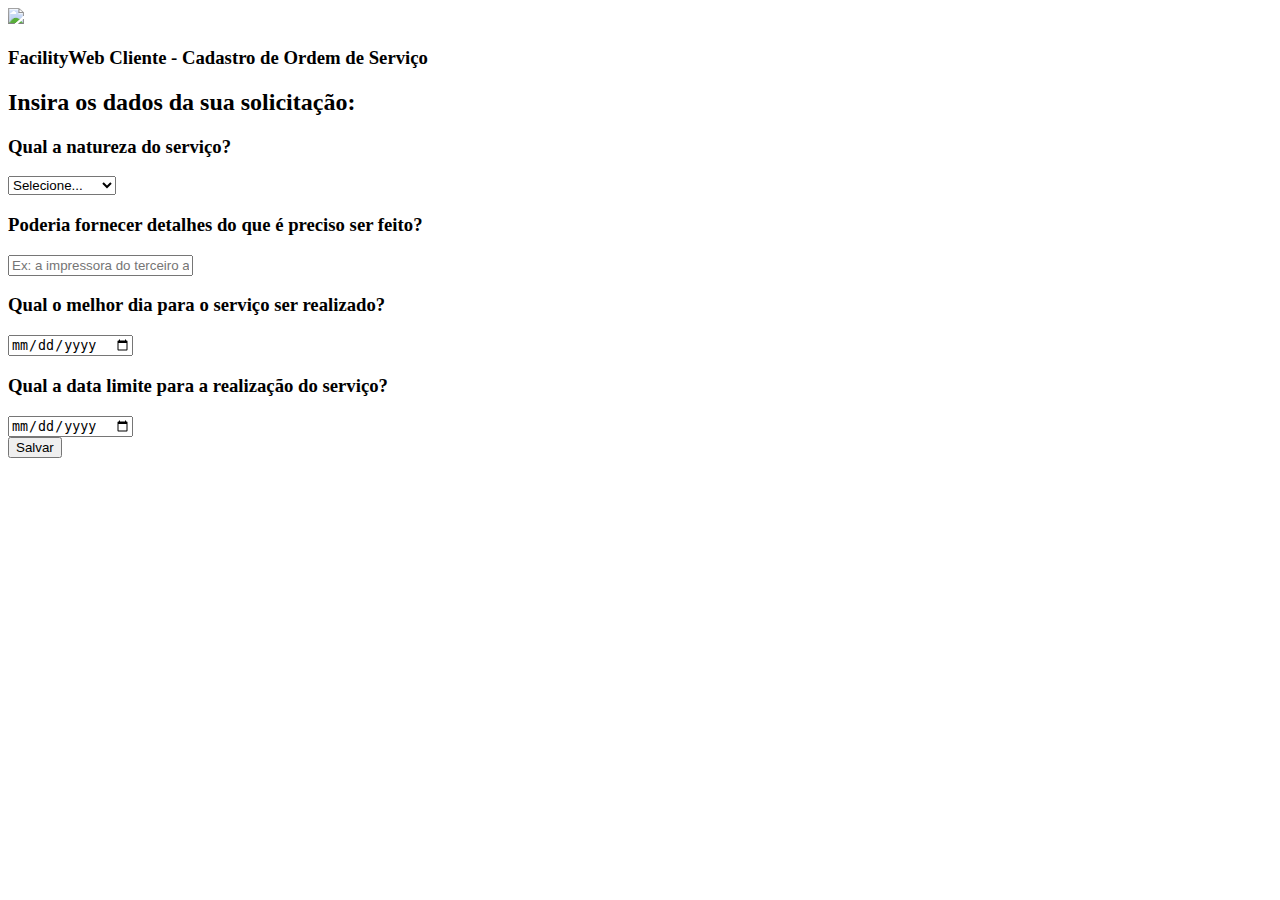
==== cadastro-de-os.html @ 15f84998 "Add files via upload" ====
﻿<!DOCTYPE html>

<html lang="en" xmlns="http://www.w3.org/1999/xhtml">
<head>
    <title>FacilityWeb - Cadastro de OS</title>
    <meta charset="utf-8">
    <meta name="viewport" content="width=device-width, initial-scale=1, shrink-to-fit=no">
    <link rel="preconnect" href="https://fonts.googleapis.com">
    <link rel="preconnect" href="https://fonts.gstatic.com" crossorigin>
    <link href="https://fonts.googleapis.com/css2?family=Lato:wght@300&display=swap" rel="stylesheet">
    <link rel="stylesheet" href="css/cadastro-de-os.css">
</head>
<body>
    <div class="container">
        <img src="assets/login-logo.png" />
        <h3>FacilityWeb Cliente - Cadastro de Ordem de Serviço</h3>
        <h2>Insira os dados da sua solicitação:</h2>

        <form>
            <h3>Qual a natureza do serviço?</h3>
            <div class="lista">
                <select>
                    <option>Selecione...</option>
                    <option>Jardninagem</option>
                    <option>Equipamentos</option>
                    <option>Iluminação</option>
                    <option>Segurança</option>
                    <option>Suprimentos</option>
                    <option>Outro</option>
                </select>
            </div>
            <h3>Poderia fornecer detalhes do que é preciso ser feito?</h3>
            <div class="detalhes">
                <input class="detalhes" placeholder="Ex: a impressora do terceiro andar necessita de recarga de toner" />
            </div>
            <div class="prazo">
                <h3>Qual o melhor dia para o serviço ser realizado?</h3>
                <input class="data" type="date" />
                <h3>Qual a data limite para a realização do serviço?</h3>
                <input class="data" type="date" />
            </div>
            
            <div class="botão">
                <button>Salvar</button>
            </div>
        </form>
    </div>
</body>
</html>
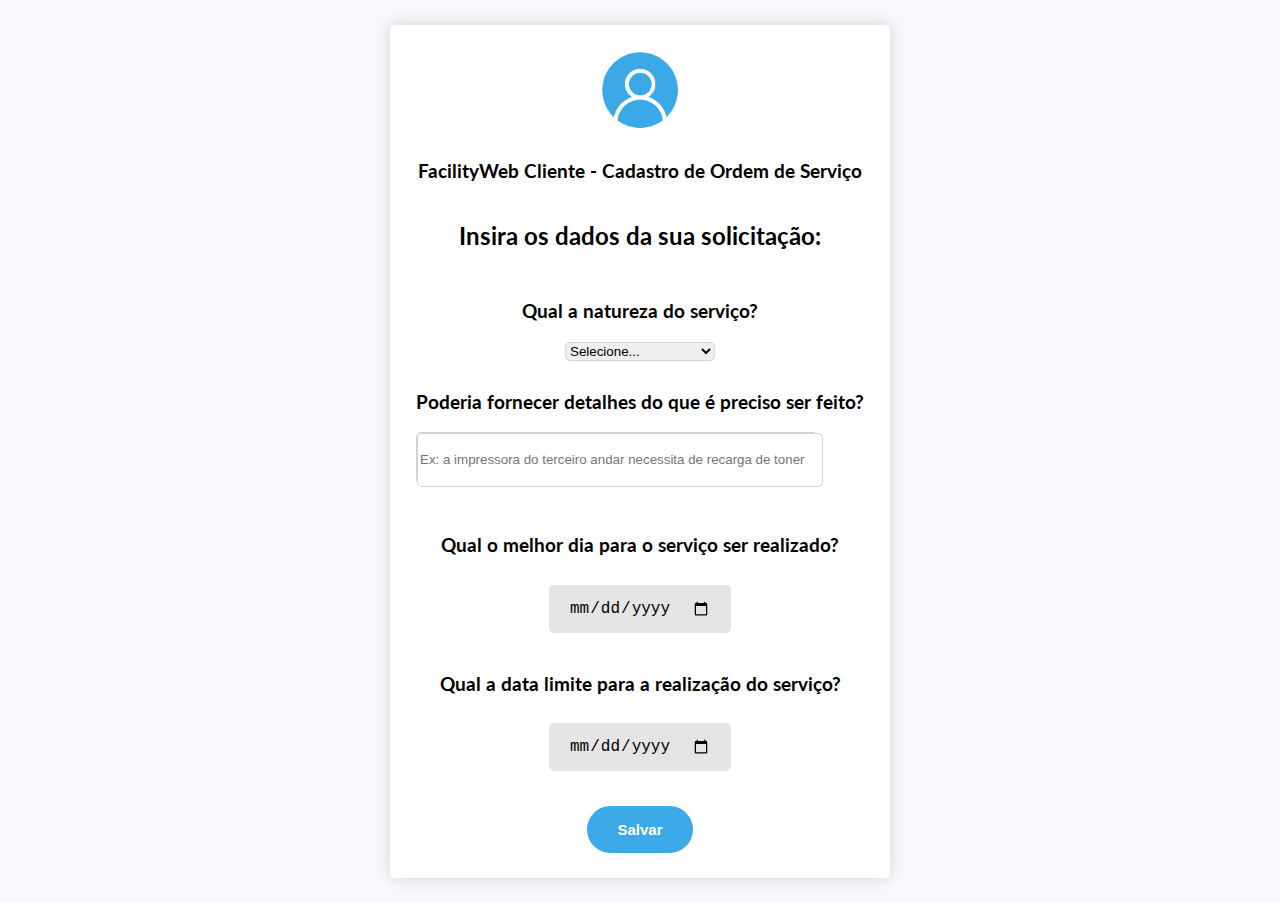
==== commit 652efad6: "Update cadastro-de-os.html" ====
--- a/cadastro-de-os.html
+++ b/cadastro-de-os.html
@@ -21,7 +21,7 @@
             <div class="lista">
                 <select>
                     <option>Selecione...</option>
-                    <option>Jardninagem</option>
+                    <option>Jardinagem</option>
                     <option>Equipamentos</option>
                     <option>Iluminação</option>
                     <option>Segurança</option>
@@ -40,10 +40,10 @@
                 <input class="data" type="date" />
             </div>
             
-            <div class="botão">
-                <button>Salvar</button>
+            <div id="botao">
+                <button type="submit" onclick="alert('Sua Ordem de Serviço foi cadastrada sob o número de protocolo 2022-5897024631-001')">Salvar</button>
             </div>
         </form>
     </div>
 </body>
-</html>+</html>
--- a/css/cadastro-de-os.css
+++ b/css/cadastro-de-os.css
@@ -0,0 +1,65 @@
+﻿body {
+    text-align: center;
+    background-color: #f8f9fd;
+    font-family: 'Lato', sans-serif;
+    font-weight: normal;
+}
+.container {
+    background-color: white;
+    width: 500px;
+    display: flex;
+    flex-flow: column wrap;
+    align-items: center;
+    align-content: center;
+    margin: 25px auto;
+    padding-top: 25px;
+    padding-bottom: 25px;
+    border-radius: 5px;
+    box-shadow: 0 0 1em lightgrey;
+}
+img{
+    height: 80px;
+}
+select {
+    width: 150px;
+    border-radius: 5px;
+    border: solid thin lightgrey;
+}
+.detalhes {
+    width: 400px;
+    height: 50px;
+    margin-bottom: 50px;
+    border-radius: 5px;
+    border: solid thin lightgrey;
+}
+h3{
+    margin-top: 30px;
+}
+.data {
+    height: 48px;
+    background-color: rgba(0, 0, 0, 0.10);
+    color: #000;
+    font-size: 16px;
+    border: none;
+    padding-left: 20px;
+    padding-right: 20px;
+    margin: 10px;
+    border-radius: 5px;
+}
+button {
+    font-size: 15px;
+    font-weight: bold;
+    color: white;
+    border: none;
+    padding: 15px 30px;
+    border-radius: 30px;
+    background-color: #3ba8e7;
+    cursor: pointer;
+    margin-top: 25px;
+}
+button:hover {
+        opacity: 0.8;
+    }
+button:active {
+        opacity: 0.6;
+    }